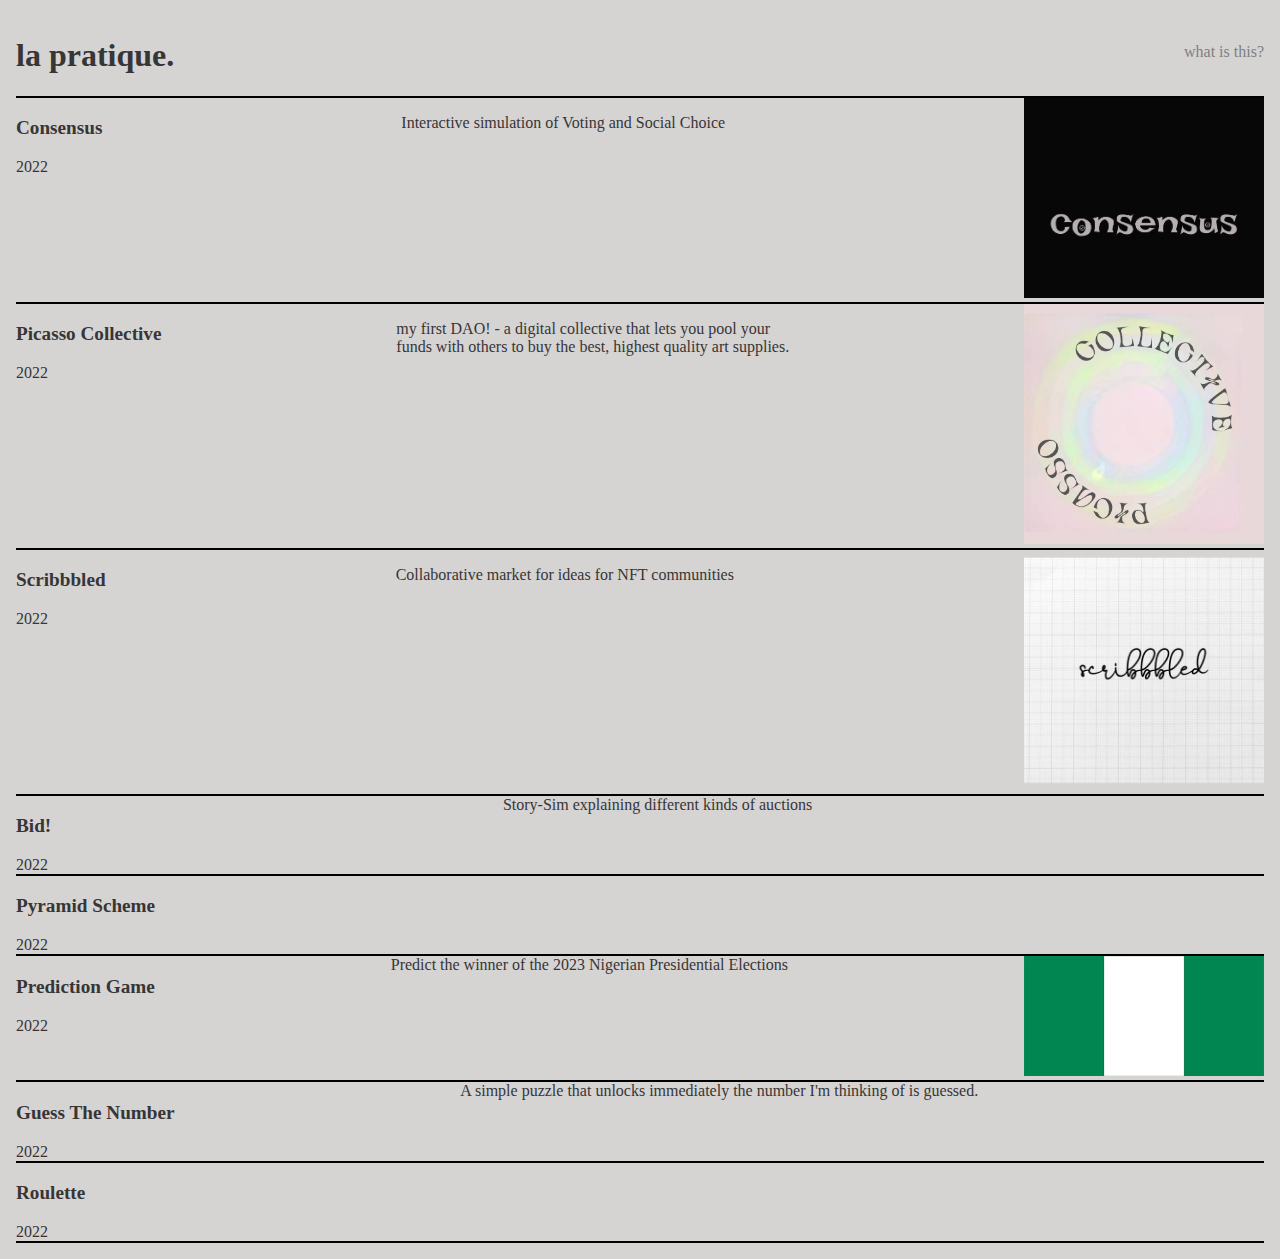
==== index.html @ 8b1d0ef1 "Add files via upload" ====
<!DOCTYPE html>
<html>
  <head>
    <title>By Eseoghene</title>
    <link rel="stylesheet" href="index.css" />
  </head>

  <body>
    <div class="heading">
      <header>
        <div class="left"><h1>la pratique.</h1></div>
        <div class="right"><a href="about.html"> what is this?</a></div>
      </header>
    </div>

    <div class="gallery">
      <div class="row1" id="gallery">
        <div class="name">
          <p>Consensus</p>
          <div class="year">2022</div>
        </div>
        <div class="details">
          <p>Interactive simulation of Voting and Social Choice</p>
        </div>
        <div class="image"><img src="consensus21.png" alt="" /></div>
      </div>

      <div class="row2" id="gallery">
        <div class="name">
          <p>Picasso Collective</p>
          <div class="year">2022</div>
        </div>
        <div class="details">
          <p>
            my first DAO! - a digital collective that lets you pool your <br />
            funds with others to buy the best, highest quality art supplies.
          </p>
        </div>
        <div class="image"><img src="Screenshot (4225).png" alt="" /></div>
      </div>

      <div class="row3" id="gallery">
        <div class="name">
          <p>Scribbbled</p>
          <div class="year">2022</div>
        </div>
        <div class="details">
          <p>Collaborative market for ideas for NFT communities</p>
        </div>
        <div class="image"><img src="scribbbled-logo.png" alt="" /></div>
      </div>

      <div class="row5" id="gallery">
        <div class="name">
          <p>Bid!</p>
          <div class="year">2022</div>
        </div>
        <div class="details">Story-Sim explaining different kinds of auctions</div>
        <div class="image"></div>
      </div>

      <div class="row4" id="gallery">
        <div class="name">
          <p>Pyramid Scheme</p>
          <div class="year">2022</div>
        </div>
        <div class="details"></div>
        <div class="image"></div>
      </div>

      <div class="row5" id="gallery">
        <div class="name">
          <p>Prediction Game</p>
          <div class="year">2022</div>
        </div>
        <div class="details">Predict the winner of the 2023 Nigerian Presidential Elections</div>
        <div class="image"><img src="Flag-Nigeria.png" alt=""></div>
      </div>

      <div class="row6" id="gallery">
        <div class="name">
          <p>Guess The Number</p>
          <div class="year">2022</div>
        </div>
        <div class="details">A simple puzzle that unlocks immediately the number I'm thinking of is guessed.</div>
        <div class="image"></div>
		</div>

		<div class="row7" id="gallery">
        <div class="name">
          <p>Roulette</p>
          <div class="year">2022</div>
        </div>
        <div class="details"></div>
        <div class="image"></div>
      </div>
    </div>
  </body>
</html>
---- index.css ----
body {
	margin: 1rem;
	background-color: rgb(214, 211, 211);
	font-family: Inika;
	color: rgb(54, 54, 54);
}

header {
	display: flex;
	justify-content: space-between;
}

header .right {
	padding-top: 1.7rem;
}

img {
	width: 15rem;
	/* height: 12rem; */
}

a {
	text-decoration: none;
	color: grey;
}

#gallery {
	display: flex;
	justify-content: space-between;
	border-top: 1px solid black;
	border-bottom: 1px solid black;
}

.gallery {
	border-top: 1px solid black;
	border-bottom: 1px solid black;
}

#gallery .name {
	font-weight: 610;
	font-size: 1.2rem;

}

.builder {
	text-align: center;
	justify-content: center;
	align-items: center;
	padding: 1rem;
}

.year, .status {
	font-weight: 100;
	font-size: 1rem;
}
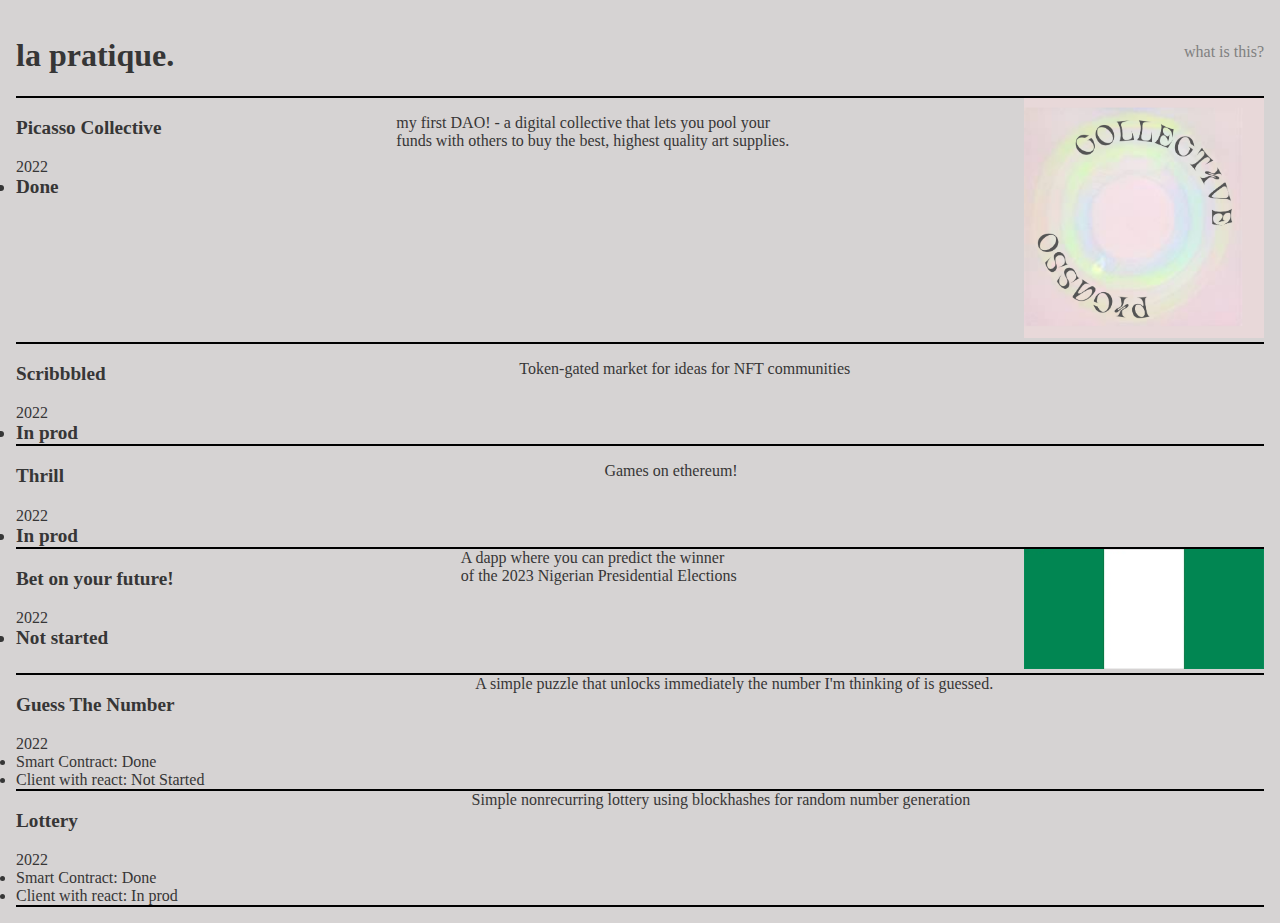
==== commit d019063c: "update ✨" ====
--- a/index.html
+++ b/index.html
@@ -14,21 +14,11 @@
     </div>
 
     <div class="gallery">
-      <div class="row1" id="gallery">
-        <div class="name">
-          <p>Consensus</p>
-          <div class="year">2022</div>
-        </div>
-        <div class="details">
-          <p>Interactive simulation of Voting and Social Choice</p>
-        </div>
-        <div class="image"><img src="consensus21.png" alt="" /></div>
-      </div>
-
       <div class="row2" id="gallery">
         <div class="name">
           <p>Picasso Collective</p>
           <div class="year">2022</div>
+          <li class="done">Done</li>
         </div>
         <div class="details">
           <p>
@@ -43,55 +33,72 @@
         <div class="name">
           <p>Scribbbled</p>
           <div class="year">2022</div>
+          <li class="prod">In prod</li>
         </div>
         <div class="details">
-          <p>Collaborative market for ideas for NFT communities</p>
+          <p>Token-gated market for ideas for NFT communities</p>
         </div>
-        <div class="image"><img src="scribbbled-logo.png" alt="" /></div>
+        <div class="image">
+          <img src="scribbbled-logo-for-medium.png" alt="" />
+        </div>
+      </div>
+
+	  <div class="row3" id="gallery">
+        <div class="name">
+          <p>Thrill</p>
+          <div class="year">2022</div>
+          <li class="prod">In prod</li>
+        </div>
+        <div class="details">
+          <p>Games on ethereum!</p>
+        </div>
+        <div class="image">
+          <img src="Screenshot (4257).png" alt="" />
+        </div>
       </div>
 
       <div class="row5" id="gallery">
         <div class="name">
-          <p>Bid!</p>
+          <p>Bet on your future!</p>
           <div class="year">2022</div>
+          <li class="not-started">Not started</li>
         </div>
-        <div class="details">Story-Sim explaining different kinds of auctions</div>
-        <div class="image"></div>
-      </div>
-
-      <div class="row4" id="gallery">
-        <div class="name">
-          <p>Pyramid Scheme</p>
-          <div class="year">2022</div>
+        <div class="details">
+          A dapp where you can predict the winner <br> of the 2023 Nigerian
+          Presidential Elections
         </div>
-        <div class="details"></div>
-        <div class="image"></div>
-      </div>
-
-      <div class="row5" id="gallery">
-        <div class="name">
-          <p>Prediction Game</p>
-          <div class="year">2022</div>
-        </div>
-        <div class="details">Predict the winner of the 2023 Nigerian Presidential Elections</div>
-        <div class="image"><img src="Flag-Nigeria.png" alt=""></div>
+        <div class="image"><img src="Flag-Nigeria.png" alt="" /></div>
       </div>
 
       <div class="row6" id="gallery">
         <div class="name">
           <p>Guess The Number</p>
           <div class="year">2022</div>
+          <div class="status">
+            <li class="done">Smart Contract: Done</li>
+            <li class="not-started">Client with react: Not Started</li>
+          </div>
         </div>
-        <div class="details">A simple puzzle that unlocks immediately the number I'm thinking of is guessed.</div>
+        <div class="details">
+          A simple puzzle that unlocks immediately  the number I'm thinking of is
+          guessed.
+        </div>
         <div class="image"></div>
-		</div>
+      </div>
 
-		<div class="row7" id="gallery">
+      <div class="row7" id="gallery">
         <div class="name">
-          <p>Roulette</p>
+          <p>Lottery</p>
           <div class="year">2022</div>
+          <div class="status">
+            <li class="done">Smart Contract: Done</li>
+            <li class="prod">Client with react: In prod</li>
+          </div>
         </div>
-        <div class="details"></div>
+        <div class="details">
+          Simple nonrecurring lottery using blockhashes for random number
+          generation
+        </div>
         <div class="image"></div>
       </div>
     </div>
